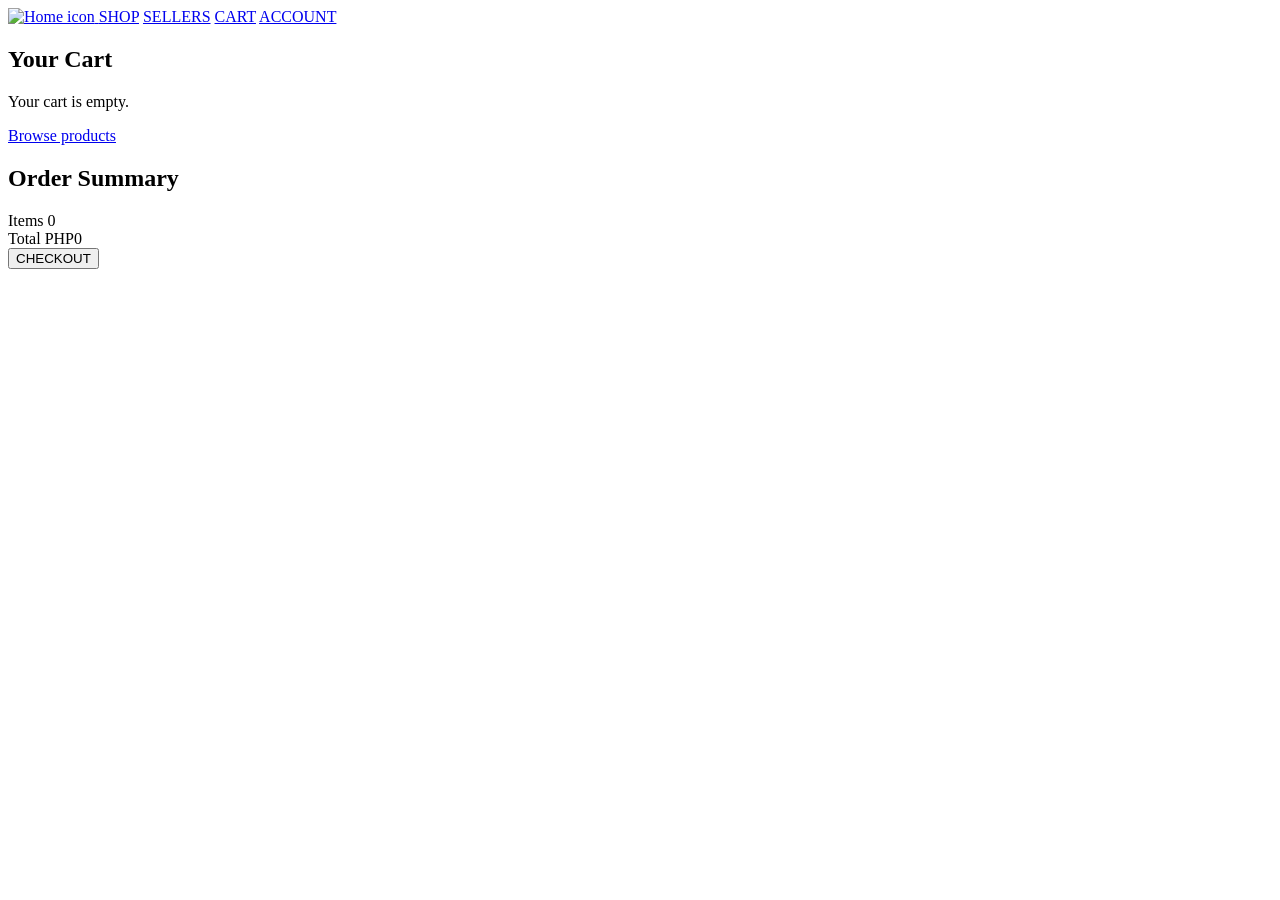
==== cart.html @ 0f1683b8 "Add initial cart.html structure and layout this is the code for the html of the cart" ====
<!DOCTYPE html>
<html lang="en">
<head>
    <meta charset="UTF-8">
    <meta name="viewport" content="width=device-width, initial-scale=1.0">
    <title>Cart - Crocheté</title>
    <link rel="stylesheet" href="styles.css">
</head>
<body>
    <nav class="navbar">
        <div class="nav-container">
            <a href="index.html" class="nav-icon">
                <img src="images/homeicon.png" alt="Home icon" class="nav-icon-image">
            </a>
            <a href="shop.html" class="nav-link">SHOP</a>
            <a href="sellers.html" class="nav-link">SELLERS</a>
            <a href="cart.html" class="nav-link">CART</a>
            <a href="login.html" class="nav-link">ACCOUNT</a>
        </div>
    </nav>

    <div class="cart-container">
        <div class="cart-layout">
            <section class="cart-items">
                <h1 class="cart-title">Your Cart</h1>
                <div class="cart-list"></div>
                <div class="cart-empty">
                    <p>Your cart is empty.</p>
                    <a href="shop.html" class="btn-primary">Browse products</a>
                </div>
            </section>

            <aside class="cart-summary">
                <div class="summary-box">
                    <h2>Order Summary</h2>
                    <div class="summary-row">
                        <span>Items</span>
                        <span class="summary-items-count">0</span>
                    </div>
                    <div class="summary-row">
                        <span>Total</span>
                        <span class="summary-total">PHP0</span>
                    </div>
                    <button class="btn-primary checkout-btn">CHECKOUT</button>
                </div>
            </aside>
        </div>
    </div>
    <script src="script.js"></script>
</body>
</html>
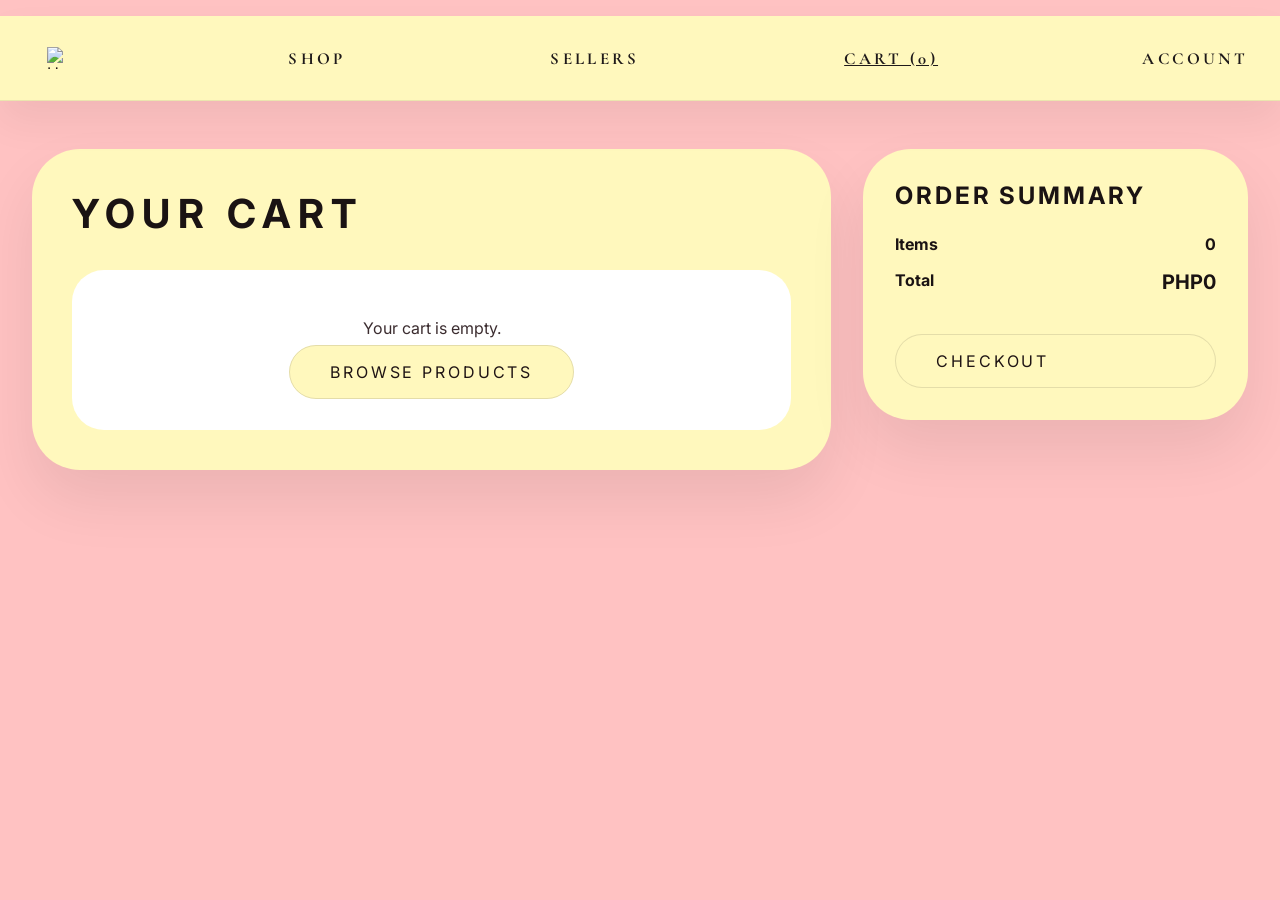
==== commit 7c1a1322: "html files try nga i host using vercel" ====
--- a/cart.html
+++ b/cart.html
@@ -1,51 +1,51 @@
-<!DOCTYPE html>
-<html lang="en">
-<head>
-    <meta charset="UTF-8">
-    <meta name="viewport" content="width=device-width, initial-scale=1.0">
-    <title>Cart - Crocheté</title>
-    <link rel="stylesheet" href="styles.css">
-</head>
-<body>
-    <nav class="navbar">
-        <div class="nav-container">
-            <a href="index.html" class="nav-icon">
-                <img src="images/homeicon.png" alt="Home icon" class="nav-icon-image">
-            </a>
-            <a href="shop.html" class="nav-link">SHOP</a>
-            <a href="sellers.html" class="nav-link">SELLERS</a>
-            <a href="cart.html" class="nav-link">CART</a>
-            <a href="login.html" class="nav-link">ACCOUNT</a>
-        </div>
-    </nav>
-
-    <div class="cart-container">
-        <div class="cart-layout">
-            <section class="cart-items">
-                <h1 class="cart-title">Your Cart</h1>
-                <div class="cart-list"></div>
-                <div class="cart-empty">
-                    <p>Your cart is empty.</p>
-                    <a href="shop.html" class="btn-primary">Browse products</a>
-                </div>
-            </section>
-
-            <aside class="cart-summary">
-                <div class="summary-box">
-                    <h2>Order Summary</h2>
-                    <div class="summary-row">
-                        <span>Items</span>
-                        <span class="summary-items-count">0</span>
-                    </div>
-                    <div class="summary-row">
-                        <span>Total</span>
-                        <span class="summary-total">PHP0</span>
-                    </div>
-                    <button class="btn-primary checkout-btn">CHECKOUT</button>
-                </div>
-            </aside>
-        </div>
-    </div>
-    <script src="script.js"></script>
-</body>
-</html>
+<!DOCTYPE html>
+<html lang="en">
+<head>
+    <meta charset="UTF-8">
+    <meta name="viewport" content="width=device-width, initial-scale=1.0">
+    <title>Cart - Crocheté</title>
+    <link rel="stylesheet" href="styles.css">
+</head>
+<body>
+    <nav class="navbar">
+        <div class="nav-container">
+            <a href="index.html" class="nav-icon">
+                <img src="images/homeicon.png" alt="Home icon" class="nav-icon-image">
+            </a>
+            <a href="shop.html" class="nav-link">SHOP</a>
+            <a href="sellers.html" class="nav-link">SELLERS</a>
+            <a href="cart.html" class="nav-link">CART</a>
+            <a href="login.html" class="nav-link">ACCOUNT</a>
+        </div>
+    </nav>
+
+    <div class="cart-container">
+        <div class="cart-layout">
+            <section class="cart-items">
+                <h1 class="cart-title">Your Cart</h1>
+                <div class="cart-list"></div>
+                <div class="cart-empty">
+                    <p>Your cart is empty.</p>
+                    <a href="shop.html" class="btn-primary">Browse products</a>
+                </div>
+            </section>
+
+            <aside class="cart-summary">
+                <div class="summary-box">
+                    <h2>Order Summary</h2>
+                    <div class="summary-row">
+                        <span>Items</span>
+                        <span class="summary-items-count">0</span>
+                    </div>
+                    <div class="summary-row">
+                        <span>Total</span>
+                        <span class="summary-total">PHP0</span>
+                    </div>
+                    <button class="btn-primary checkout-btn">CHECKOUT</button>
+                </div>
+            </aside>
+        </div>
+    </div>
+    <script src="script.js"></script>
+</body>
+</html>
--- a/styles.css
+++ b/styles.css
@@ -0,0 +1,837 @@
+/* =======================================================
+   CROCHETÉ SITE REDESIGN
+   ======================================================= */
+
+@import url('https://fonts.googleapis.com/css2?family=Cormorant+Garamond:wght@400;700&family=Inter:wght@400;600&display=swap');
+
+* {
+    margin: 0;
+    padding: 0;
+    box-sizing: border-box;
+}
+
+html {
+    scroll-behavior: smooth;
+}
+
+body {
+    font-family: 'Inter', Arial, sans-serif;
+    background: #ffc2c2;
+    color: #1a1313;
+    min-height: 100vh;
+}
+
+a {
+    color: inherit;
+}
+
+button,
+input,
+textarea {
+    font: inherit;
+}
+
+button {
+    cursor: pointer;
+}
+
+.navbar {
+    background: #fff8bd;
+    padding: 1rem 2rem;
+    box-shadow: 0 20px 40px rgba(0, 0, 0, 0.06);
+    border-bottom: 1px solid rgba(0, 0, 0, 0.08);
+    position: sticky;
+    top: 1rem;
+    z-index: 20;
+}
+
+.nav-container {
+    max-width: 1280px;
+    margin: 0 auto;
+    display: flex;
+    justify-content: space-between;
+    align-items: center;
+    gap: 0;
+}
+
+.nav-icon,
+.nav-link {
+    display: inline-flex;
+    align-items: center;
+}
+
+.nav-icon {
+    width: 3.25rem;
+    height: 3.25rem;
+    border-radius: 1rem;
+    
+    display: inline-flex;
+    align-items: center;
+    justify-content: center;
+    text-decoration: none;
+}
+
+.nav-icon svg,
+.nav-icon-image {
+    width: 1.4rem;
+    height: 1.4rem;
+    object-fit: contain;
+}
+
+.nav-icon svg {
+    fill: #ffffff;
+}
+
+.nav-link {
+    text-decoration: none;
+    font-family: 'Cormorant Garamond', Georgia, serif;
+    font-size: 1.05rem;
+    font-weight: 700;
+    letter-spacing: 0.2em;
+    text-transform: uppercase;
+    color: #1f1a1a;
+}
+
+.hero-section,
+.shop-container,
+.product-detail-container,
+.login-container,
+.sell-container,
+.cart-container {
+    width: min(1280px, 100%);
+    margin: 0 auto;
+}
+
+.hero-section {
+    min-height: calc(100vh - 120px);
+    display: flex;
+    align-items: center;
+    justify-content: center;
+    padding: 4rem 2rem;
+}
+
+.hero-content {
+    text-align: center;
+    max-width: 640px;
+}
+
+.hero-subtitle {
+    text-transform: uppercase;
+    letter-spacing: 0.35em;
+    font-size: 0.95rem;
+    margin-bottom: 1.75rem;
+    color: #4e3c3d;
+}
+
+.logo-circle {
+    width: 18rem;
+    height: 18rem;
+    border-radius: 50%;
+    background: #fff6f0;
+    display: grid;
+    place-items: center;
+    margin: 0 auto 2rem;
+    box-shadow: 0 30px 60px rgba(0, 0, 0, 0.08);
+    overflow: hidden;
+}
+
+.logo-image {
+    width: 100%;
+    height: 100%;
+    object-fit: cover;
+}
+
+.hero-description {
+    font-family: 'Cormorant Garamond', Georgia, serif;
+    font-size: 1rem;
+    letter-spacing: 0.08em;
+    line-height: 1.8;
+    color: #3b2c2f;
+    max-width: 560px;
+    margin: 0 auto 2.5rem;
+}
+
+.hero-buttons {
+    display: flex;
+    flex-wrap: wrap;
+    justify-content: center;
+    gap: 1rem;
+}
+
+.btn-primary {
+    background: #fff8bd;
+    color: #1f1414;
+    border: 1px solid rgba(34, 27, 27, 0.12);
+    border-radius: 9999px;
+    padding: 1rem 2.5rem;
+    text-decoration: none;
+    font-size: 1rem;
+    text-transform: uppercase;
+    letter-spacing: 0.18em;
+    transition: transform 0.25s ease, background 0.25s ease;
+    text-align: left;
+}
+
+.btn-primary:hover {
+    background: #f6e5dc;
+    transform: translateY(-2px);
+}
+
+/* Shop page */
+.shop-container {
+    display: grid;
+    grid-template-columns: 240px 1fr;
+    gap: 2rem;
+    padding: 3rem 2rem 4rem;
+}
+
+.sidebar {
+    display: flex;
+    flex-direction: column;
+    gap: 1rem;
+    position: sticky;
+    top: 110px;
+}
+
+.sidebar-btn {
+    background: #fff8bd;
+    border: none;
+    border-radius: 9999px;
+    padding: 1rem 1.5rem;
+    text-transform: uppercase;
+    font-weight: 700;
+    letter-spacing: 0.16em;
+    color: #2c1f20;
+    box-shadow: inset 0 0 0 1px rgba(0, 0, 0, 0.06);
+}
+
+.sidebar-btn:hover {
+    background: #ffc2c2;
+}
+
+.shop-main {
+   
+    border-radius: 2.5rem;
+    padding: 2.5rem;
+    box-shadow: 0 40px 80px rgba(0, 0, 0, 0.06);
+}
+
+.shop-header {
+    display: grid;
+    grid-template-columns: minmax(max-content, auto) 1fr;
+    gap: 1.5rem;
+    align-items: center;
+    margin-bottom: 1.75rem;
+}
+
+.shop-tabs {
+    display: flex;
+    gap: 1rem;
+}
+
+.tab-btn,
+.tab-btn-white {
+    border: none;
+    border-radius: 9999px;
+    padding: 1rem 2rem;
+    text-transform: uppercase;
+    letter-spacing: 0.18em;
+    font-size: 0.9rem;
+    font-weight: 700;
+}
+
+.tab-btn.active {
+    background: #ffc2c2;
+    color: #1f1a1a;
+}
+
+.tab-btn-white {
+    background: #fff8bd;
+    color: #1f1a1a;
+}
+
+.shop-search {
+    width: 100%;
+}
+
+.search-input {
+    width: 100%;
+    border-radius: 9999px;
+    border: 1px solid rgba(0, 0, 0, 0.08);
+    background: #fff;
+    padding: 1rem 1.5rem;
+    font-size: 0.95rem;
+    letter-spacing: 0.05em;
+}
+
+.filter-section {
+    display: flex;
+    gap: 1rem;
+    align-items: center;
+    margin-bottom: 2rem;
+}
+
+.filter-label {
+    text-transform: uppercase;
+    letter-spacing: 0.22em;
+    font-size: 0.8rem;
+    color: #2f2426;
+}
+
+.filter-input {
+    flex: 1;
+    border-radius: 9999px;
+    border: 1px solid rgba(0, 0, 0, 0.08);
+    background: #fff;
+    padding: 1rem 1.5rem;
+    font-size: 0.95rem;
+}
+
+.product-grid {
+    display: grid;
+    grid-template-columns: repeat(4, minmax(0, 1fr));
+    gap: 1.5rem;
+}
+
+.product-card {
+    display: block;
+    text-decoration: none;
+    color: inherit;
+    background: #fff8bd;
+    border-radius: 2rem;
+    padding: 1.5rem;
+    box-shadow: 0 25px 45px rgba(0, 0, 0, 0.06);
+    transition: transform 0.25s ease, box-shadow 0.25s ease;
+}
+
+.product-card:hover {
+    transform: translateY(-4px);
+}
+
+.product-image {
+    background: #fff8bd;
+    border-radius: 2rem;
+    aspect-ratio: 1 / 1;
+    display: flex;
+    align-items: center;
+    justify-content: center;
+    margin-bottom: 1.2rem;
+    padding: 1rem;
+}
+
+.product-thumb {
+    max-width: 100%;
+    max-height: 100%;
+    width: auto;
+    height: auto;
+    border-radius: 1.75rem;
+}
+
+.product-detail-thumb {
+    width: 100%;
+    height: auto;
+    border-radius: 2rem;
+}
+
+.product-info {
+    text-align: center;
+}
+
+.product-name {
+    font-family: 'Cormorant Garamond', Georgia, serif;
+    font-weight: 700;
+    font-size: 0.9rem;
+    text-transform: uppercase;
+    letter-spacing: 0.18em;
+    margin-bottom: 0.5rem;
+}
+
+.product-price {
+    font-size: 0.9rem;
+    color: #4e3c3d;
+}
+
+.product-placeholder {
+    width: 80%;
+    height: 80%;
+    background: rgba(255, 194, 194, 0.35);
+    border-radius: 1.25rem;
+}
+
+/* Product detail page */
+.product-detail-container {
+    padding: 3rem 2rem 4rem;
+}
+
+.product-search-bar {
+    display: flex;
+    flex-wrap: wrap;
+    align-items: center;
+    gap: 1rem;
+    background: #fff8bd;
+    padding: 1.5rem;
+    border-radius: 2rem;
+    box-shadow: 0 20px 40px rgba(0, 0, 0, 0.04);
+    margin-bottom: 2rem;
+}
+
+.product-detail-grid {
+    display: grid;
+    grid-template-columns: minmax(320px, 1fr) 1fr;
+    gap: 3rem;
+    align-items: center;
+}
+
+.product-detail-image {
+    background: #fff8bd;
+    padding: 2.5rem;
+    border-radius: 2rem;
+    aspect-ratio: 1 / 1;
+    display: grid;
+    place-items: center;
+    box-shadow: 0 30px 55px rgba(0, 0, 0, 0.05);
+}
+
+.product-title {
+    font-family: 'Cormorant Garamond', Georgia, serif;
+    font-size: 4.25rem;
+    letter-spacing: 0.08em;
+    margin-bottom: 1.5rem;
+    line-height: 1.05;
+}
+
+.product-details {
+    display: grid;
+    gap: 1rem;
+}
+
+.detail-item {
+    font-size: 1.25rem;
+    text-transform: uppercase;
+    letter-spacing: 0.16em;
+}
+
+.detail-description {
+    font-size: 1.05rem;
+    line-height: 1.85;
+    color: #3a2d2e;
+    letter-spacing: 0.04em;
+}
+
+/* Login page */
+.login-container {
+    width: min(540px, 100%);
+    margin: 4rem auto;
+    border-radius: 3rem;
+    padding: 3rem 2.5rem;
+    text-align: center;
+}
+
+.login-header {
+    display: flex;
+    justify-content: flex-start;
+    margin-bottom: 2.5rem;
+}
+
+.login-form {
+    display: grid;
+    gap: 1.5rem;
+}
+
+.login-input {
+    width: 100%;
+    background: #fff;
+    border: 1px solid rgba(0, 0, 0, 0.08);
+    border-radius: 9999px;
+    padding: 1.25rem 1.5rem;
+    font-size: 0.95rem;
+}
+
+.login-input::placeholder {
+    color: #8d7b7c;
+}
+
+.login-submit-btn {
+    width: 100%;
+    background: #da636f;
+    color: #1f1414;
+    border: none;
+    border-radius: 9999px;
+    padding: 1.3rem;
+    font-size: 1.1rem;
+    text-transform: uppercase;
+    letter-spacing: 0.18em;
+}
+
+.back-btn {
+    display: inline-flex;
+    align-items: center;
+    justify-content: center;
+    padding: 1rem 1.5rem;
+    border-radius: 9999px;
+    margin-bottom: 2rem;
+    background: #fff8bd;
+    color: #1f1414;
+    border: none;
+    text-transform: uppercase;
+    letter-spacing: 0.18em;
+}
+
+.back-btn:hover {
+    background: #ffc2c2;
+}
+
+.login-submit-btn:hover {
+    background: #ffb3b3;
+}
+
+.forgot-password,
+.signup-link {
+    text-align: center;
+}
+
+.forgot-link,
+.signup-text {
+    color: #1f1a1a;
+    text-decoration: none;
+    letter-spacing: 0.16em;
+}
+
+.divider-text {
+    display: flex;
+    align-items: center;
+    gap: 1rem;
+}
+
+.line {
+    flex: 1;
+    height: 1px;
+    background: rgba(0, 0, 0, 0.12);
+}
+
+.or-text {
+    font-size: 0.85rem;
+    letter-spacing: 0.18em;
+}
+
+.social-buttons {
+    display: grid;
+    grid-template-columns: repeat(2, minmax(0, 1fr));
+    gap: 1rem;
+}
+
+.social-btn {
+    background: #fff;
+    border: 1px solid rgba(0, 0, 0, 0.08);
+    border-radius: 9999px;
+    padding: 1rem;
+    font-weight: 700;
+    letter-spacing: 0.14em;
+}
+
+/* Sell items page */
+.sell-container {
+    padding: 3rem 2rem 4rem;
+}
+
+.sell-title {
+    font-family: 'Cormorant Garamond', Georgia, serif;
+    font-size: 3rem;
+    margin-bottom: 2.5rem;
+}
+
+.sell-grid {
+    display: grid;
+    grid-template-columns: 320px 1fr;
+    gap: 2.5rem;
+}
+
+.upload-box {
+    background: #fff8bd;
+    border-radius: 2rem;
+    min-height: 420px;
+    display: grid;
+    place-items: center;
+    box-shadow: 0 30px 60px rgba(0, 0, 0, 0.06);
+}
+
+.upload-text {
+    text-align: center;
+    color: #7c5f61;
+    font-size: 1.1rem;
+    letter-spacing: 0.18em;
+    text-transform: uppercase;
+}
+
+.sell-form {
+    
+    border-radius: 2.5rem;
+    padding: 2rem;
+    display: grid;
+    gap: 1.2rem;
+    box-shadow: 0 30px 60px rgba(0, 0, 0, 0.05);
+}
+
+.form-group {
+    display: grid;
+    gap: 0.75rem;
+}
+
+.form-label {
+    font-family: 'Cormorant Garamond', Georgia, serif;
+    letter-spacing: 0.18em;
+    text-transform: uppercase;
+    font-size: 0.95rem;
+}
+
+.form-input-wrapper {
+    border-radius: 9999px;
+    background: #fff;
+    padding: 0.9rem 1rem;
+    box-shadow: inset 0 0 0 1px rgba(0, 0, 0, 0.08);
+}
+
+.form-input,
+.form-textarea {
+    width: 100%;
+    border: none;
+    outline: none;
+    background: transparent;
+    font-size: 0.95rem;
+}
+
+.form-textarea {
+    min-height: 100px;
+}
+
+.form-submit {
+    padding-top: 1rem;
+}
+
+.form-submit .btn-primary {
+    width: 100%;
+    padding: 1.25rem;
+    text-align: left;
+}
+
+/* Cart page */
+.cart-container {
+    padding: 4rem 2rem;
+    min-height: calc(100vh - 120px);
+}
+
+.cart-layout {
+    display: grid;
+    grid-template-columns: 1.35fr 0.65fr;
+    gap: 2rem;
+    max-width: 1280px;
+    margin: 0 auto;
+}
+
+.cart-items {
+    background: #fff8bd;
+    border-radius: 3rem;
+    padding: 2.5rem;
+    box-shadow: 0 30px 60px rgba(0, 0, 0, 0.08);
+}
+
+.cart-list {
+    display: grid;
+    gap: 1.5rem;
+    margin-top: 2rem;
+}
+
+.cart-card {
+    display: grid;
+    grid-template-columns: 120px 1fr;
+    gap: 1.5rem;
+    background: #fff;
+    border-radius: 2rem;
+    padding: 1.5rem;
+    align-items: center;
+}
+
+.cart-card-image {
+    width: 100%;
+    border-radius: 2rem;
+    object-fit: cover;
+}
+
+.cart-card-details {
+    display: grid;
+    gap: 0.75rem;
+}
+
+.cart-card-name {
+    font-family: 'Cormorant Garamond', Georgia, serif;
+    font-size: 1.1rem;
+    font-weight: 700;
+    text-transform: uppercase;
+}
+
+.cart-card-quantity,
+.cart-card-price {
+    font-size: 0.95rem;
+    color: #3b2c2f;
+}
+
+.remove-btn {
+    width: max-content;
+    background: #ffb3b3;
+    border: none;
+    border-radius: 9999px;
+    padding: 0.9rem 1.2rem;
+    font-weight: 700;
+    letter-spacing: 0.12em;
+    cursor: pointer;
+}
+
+.remove-btn:hover {
+    background: #f67a7a;
+}
+
+.cart-empty {
+    display: none;
+    text-align: center;
+    padding: 3rem 1.5rem;
+    background: #fff;
+    border-radius: 2rem;
+    margin-top: 2rem;
+}
+
+.cart-empty p {
+    font-size: 1rem;
+    margin-bottom: 1.5rem;
+    color: #3b2c2f;
+}
+
+.cart-summary {
+    display: flex;
+    align-items: start;
+}
+
+.summary-box {
+    width: 100%;
+    background: #fff8bd;
+    border-radius: 3rem;
+    padding: 2rem;
+    box-shadow: 0 30px 60px rgba(0, 0, 0, 0.08);
+}
+
+.summary-box h2 {
+    margin-bottom: 1.5rem;
+    font-size: 1.5rem;
+    letter-spacing: 0.12em;
+    text-transform: uppercase;
+}
+
+.summary-row {
+    display: flex;
+    justify-content: space-between;
+    margin-bottom: 1rem;
+    font-weight: 700;
+}
+
+.summary-total {
+    font-size: 1.25rem;
+}
+
+.checkout-btn {
+    width: 100%;
+    margin-top: 1.5rem;
+}
+
+.cart-title {
+    font-size: 2.5rem;
+    text-transform: uppercase;
+    letter-spacing: 0.18em;
+}
+
+.success-message {
+    position: fixed;
+    right: 1.5rem;
+    bottom: 1.5rem;
+    max-width: 320px;
+    padding: 1rem 1.25rem;
+    background: rgba(255, 248, 189, 0.98);
+    color: #1f1414;
+    border: 1px solid rgba(31, 26, 26, 0.14);
+    border-radius: 1.5rem;
+    box-shadow: 0 30px 50px rgba(0, 0, 0, 0.12);
+    font-family: 'Inter', Arial, sans-serif;
+    font-weight: 700;
+    letter-spacing: 0.08em;
+    text-transform: uppercase;
+    z-index: 50;
+    opacity: 0;
+    animation: slideInToast 0.35s ease-out forwards;
+}
+
+@keyframes slideInToast {
+    from {
+        opacity: 0;
+        transform: translateY(16px);
+    }
+    to {
+        opacity: 1;
+        transform: translateY(0);
+    }
+}
+
+/* Utilities */
+@media (max-width: 1024px) {
+    .shop-container,
+    .product-detail-grid,
+    .sell-grid {
+        grid-template-columns: 1fr;
+    }
+
+    .nav-container {
+        flex-wrap: wrap;
+        justify-content: center;
+    }
+
+    .nav-left,
+    .nav-right {
+        gap: 1rem;
+    }
+
+    .product-grid {
+        grid-template-columns: repeat(2, minmax(0, 1fr));
+    }
+}
+
+@media (max-width: 768px) {
+    .hero-section,
+    .shop-container,
+    .product-detail-container,
+    .login-container,
+    .sell-container,
+    .cart-container {
+        padding: 2rem 1.25rem;
+    }
+
+    .nav-container {
+        flex-direction: column;
+        align-items: stretch;
+    }
+
+    .nav-left,
+    .nav-right {
+        justify-content: center;
+        gap: 1rem;
+    }
+
+    .product-grid {
+        grid-template-columns: 1fr;
+    }
+
+    .shop-header,
+    .product-search-bar {
+        grid-template-columns: 1fr;
+    }
+
+    .hero-buttons {
+        flex-direction: column;
+    }
+}
